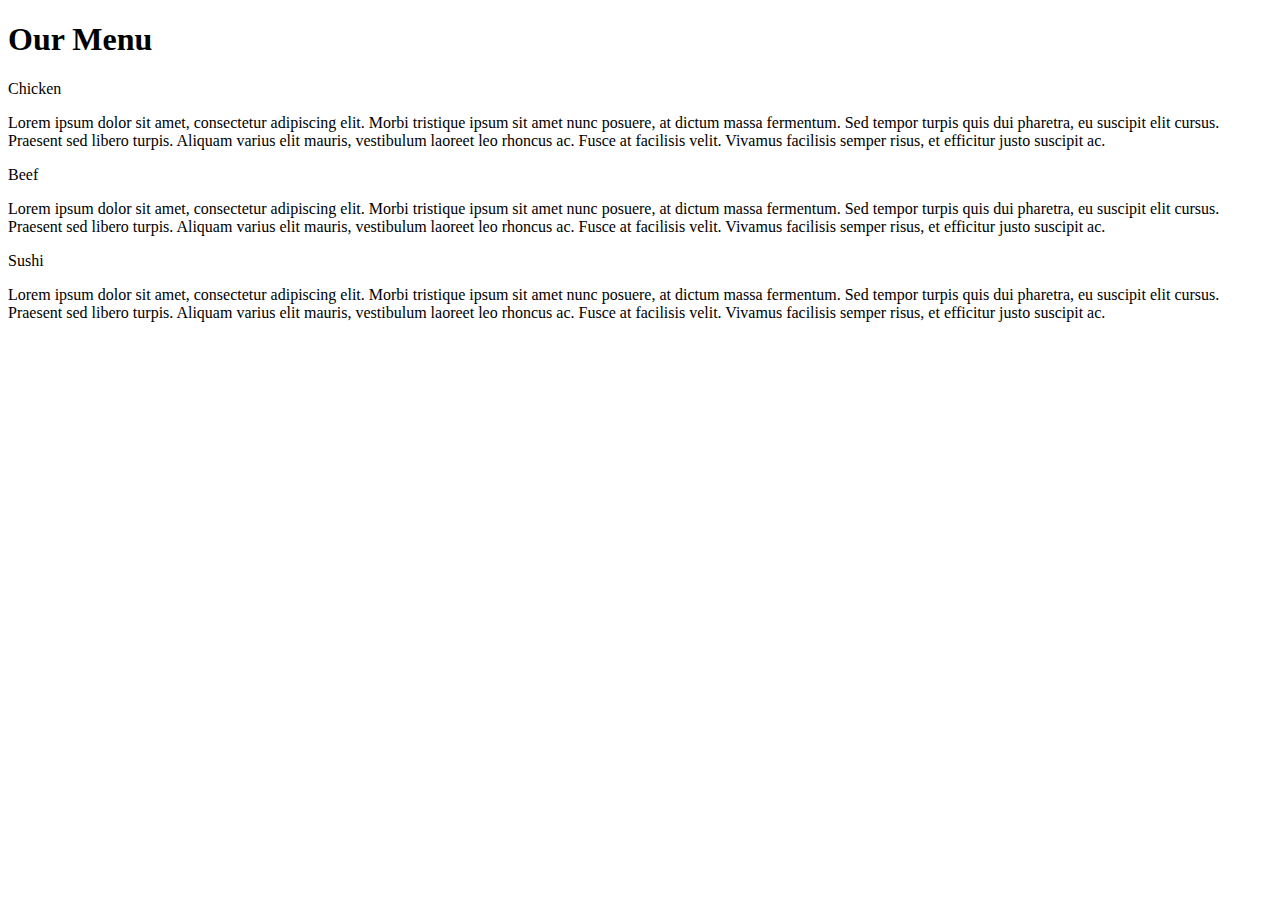
==== index.html @ 7aa36f37 "Create index.html" ====
<!DOCTYPE html>
<html>
<head>
	<meta charset="utf-8">

	<meta name="viewport" content="width=device-width, initial-scale=1">
	<link rel="stylesheet" type="text/css" href="css/styles.css">
	<title>Assignment 2 Solution</title>
</head>

<body>
	<h1>Our Menu</h1>
	<div class="row">
    
        <div class="container col-lg-4 col-md-6 col-sm-12">
		<section>
		<div id="chicken">
			Chicken
		</div>
		<p>
			Lorem ipsum dolor sit amet, consectetur adipiscing elit. Morbi tristique ipsum sit amet nunc posuere, at dictum massa fermentum. Sed tempor turpis quis dui pharetra, eu suscipit elit cursus. Praesent sed libero turpis. Aliquam varius elit mauris, vestibulum laoreet leo rhoncus ac. Fusce at facilisis velit. Vivamus facilisis semper risus, et efficitur justo suscipit ac. 
		</p>
		</section>
	</div>
    
    <div class="container col-lg-4 col-md-6 col-sm-12">
		<section>
		<div id="beef">
			Beef
		</div>
		<p>
			Lorem ipsum dolor sit amet, consectetur adipiscing elit. Morbi tristique ipsum sit amet nunc posuere, at dictum massa fermentum. Sed tempor turpis quis dui pharetra, eu suscipit elit cursus. Praesent sed libero turpis. Aliquam varius elit mauris, vestibulum laoreet leo rhoncus ac. Fusce at facilisis velit. Vivamus facilisis semper risus, et efficitur justo suscipit ac. 
		</p>
		</section>
	</div>
    
    <div class="container col-lg-4 col-md-12 col-sm-12">
		<section>
		<div id="sushi">
			Sushi
		</div>
		<p>
			Lorem ipsum dolor sit amet, consectetur adipiscing elit. Morbi tristique ipsum sit amet nunc posuere, at dictum massa fermentum. Sed tempor turpis quis dui pharetra, eu suscipit elit cursus. Praesent sed libero turpis. Aliquam varius elit mauris, vestibulum laoreet leo rhoncus ac. Fusce at facilisis velit. Vivamus facilisis semper risus, et efficitur justo suscipit ac. 
		</p>
		</section>
    </div>
    
	</div>
</body>
</html>
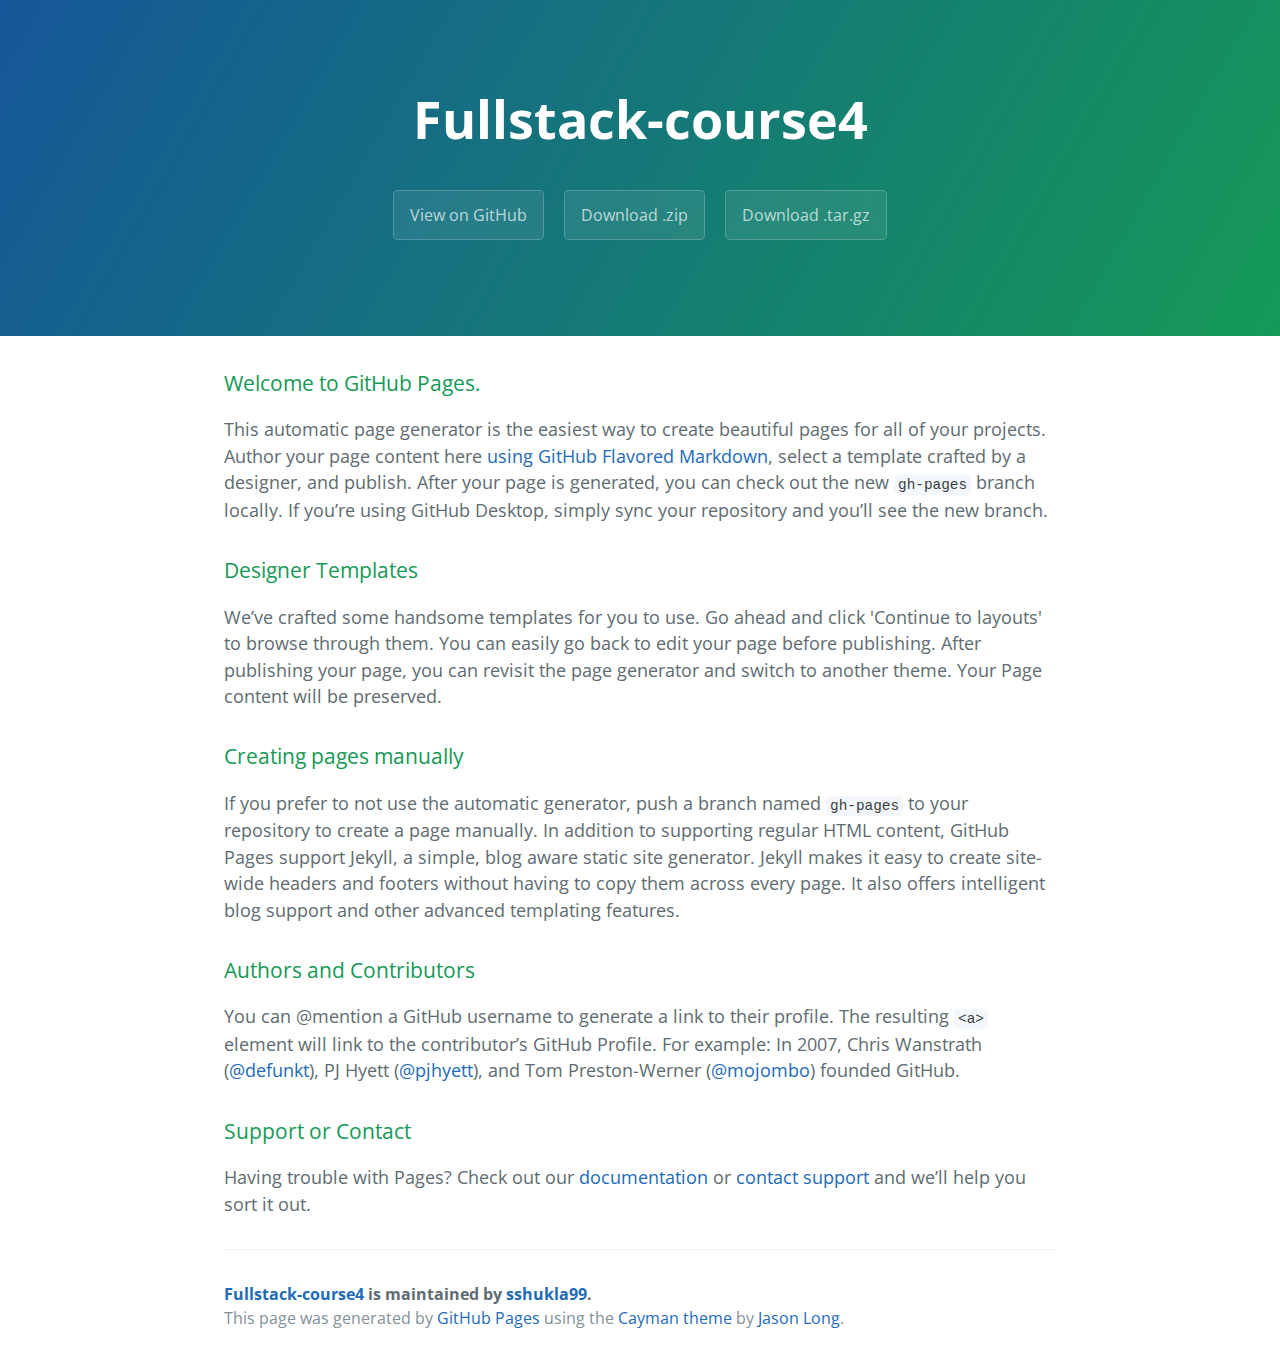
==== commit fa20de1d: "Create gh-pages branch via GitHub" ====
--- a/index.html
+++ b/index.html
@@ -1,50 +1,48 @@
 <!DOCTYPE html>
-<html>
-<head>
-	<meta charset="utf-8">
+<html lang="en-us">
+  <head>
+    <meta charset="UTF-8">
+    <title>Fullstack-course4 by sshukla99</title>
+    <meta name="viewport" content="width=device-width, initial-scale=1">
+    <link rel="stylesheet" type="text/css" href="stylesheets/normalize.css" media="screen">
+    <link href='https://fonts.googleapis.com/css?family=Open+Sans:400,700' rel='stylesheet' type='text/css'>
+    <link rel="stylesheet" type="text/css" href="stylesheets/stylesheet.css" media="screen">
+    <link rel="stylesheet" type="text/css" href="stylesheets/github-light.css" media="screen">
+  </head>
+  <body>
+    <section class="page-header">
+      <h1 class="project-name">Fullstack-course4</h1>
+      <h2 class="project-tagline"></h2>
+      <a href="https://github.com/sshukla99/fullstack-course4" class="btn">View on GitHub</a>
+      <a href="https://github.com/sshukla99/fullstack-course4/zipball/master" class="btn">Download .zip</a>
+      <a href="https://github.com/sshukla99/fullstack-course4/tarball/master" class="btn">Download .tar.gz</a>
+    </section>
 
-	<meta name="viewport" content="width=device-width, initial-scale=1">
-	<link rel="stylesheet" type="text/css" href="css/styles.css">
-	<title>Assignment 2 Solution</title>
-</head>
+    <section class="main-content">
+      <h3>
+<a id="welcome-to-github-pages" class="anchor" href="#welcome-to-github-pages" aria-hidden="true"><span aria-hidden="true" class="octicon octicon-link"></span></a>Welcome to GitHub Pages.</h3>
+<p>This automatic page generator is the easiest way to create beautiful pages for all of your projects. Author your page content here <a href="https://guides.github.com/features/mastering-markdown/">using GitHub Flavored Markdown</a>, select a template crafted by a designer, and publish. After your page is generated, you can check out the new <code>gh-pages</code> branch locally. If you’re using GitHub Desktop, simply sync your repository and you’ll see the new branch.</p>
+<h3>
+<a id="designer-templates" class="anchor" href="#designer-templates" aria-hidden="true"><span aria-hidden="true" class="octicon octicon-link"></span></a>Designer Templates</h3>
+<p>We’ve crafted some handsome templates for you to use. Go ahead and click 'Continue to layouts' to browse through them. You can easily go back to edit your page before publishing. After publishing your page, you can revisit the page generator and switch to another theme. Your Page content will be preserved.</p>
+<h3>
+<a id="creating-pages-manually" class="anchor" href="#creating-pages-manually" aria-hidden="true"><span aria-hidden="true" class="octicon octicon-link"></span></a>Creating pages manually</h3>
+<p>If you prefer to not use the automatic generator, push a branch named <code>gh-pages</code> to your repository to create a page manually. In addition to supporting regular HTML content, GitHub Pages support Jekyll, a simple, blog aware static site generator. Jekyll makes it easy to create site-wide headers and footers without having to copy them across every page. It also offers intelligent blog support and other advanced templating features.</p>
+<h3>
+<a id="authors-and-contributors" class="anchor" href="#authors-and-contributors" aria-hidden="true"><span aria-hidden="true" class="octicon octicon-link"></span></a>Authors and Contributors</h3>
+<p>You can @mention a GitHub username to generate a link to their profile. The resulting <code>&lt;a&gt;</code> element will link to the contributor’s GitHub Profile. For example: In 2007, Chris Wanstrath (<a class="user-mention" data-hovercard-type="user" data-hovercard-url="/users/defunkt/hovercard" data-octo-click="hovercard-link-click" data-octo-dimensions="link_type:self" href="https://github.com/defunkt">@defunkt</a>), PJ Hyett (<a class="user-mention" data-hovercard-type="user" data-hovercard-url="/users/pjhyett/hovercard" data-octo-click="hovercard-link-click" data-octo-dimensions="link_type:self" href="https://github.com/pjhyett">@pjhyett</a>), and Tom Preston-Werner (<a class="user-mention" data-hovercard-type="user" data-hovercard-url="/users/mojombo/hovercard" data-octo-click="hovercard-link-click" data-octo-dimensions="link_type:self" href="https://github.com/mojombo">@mojombo</a>) founded GitHub.</p>
+<h3>
+<a id="support-or-contact" class="anchor" href="#support-or-contact" aria-hidden="true"><span aria-hidden="true" class="octicon octicon-link"></span></a>Support or Contact</h3>
+<p>Having trouble with Pages? Check out our <a href="https://help.github.com/pages">documentation</a> or <a href="https://github.com/contact">contact support</a> and we’ll help you sort it out.</p>
 
-<body>
-	<h1>Our Menu</h1>
-	<div class="row">
-    
-        <div class="container col-lg-4 col-md-6 col-sm-12">
-		<section>
-		<div id="chicken">
-			Chicken
-		</div>
-		<p>
-			Lorem ipsum dolor sit amet, consectetur adipiscing elit. Morbi tristique ipsum sit amet nunc posuere, at dictum massa fermentum. Sed tempor turpis quis dui pharetra, eu suscipit elit cursus. Praesent sed libero turpis. Aliquam varius elit mauris, vestibulum laoreet leo rhoncus ac. Fusce at facilisis velit. Vivamus facilisis semper risus, et efficitur justo suscipit ac. 
-		</p>
-		</section>
-	</div>
-    
-    <div class="container col-lg-4 col-md-6 col-sm-12">
-		<section>
-		<div id="beef">
-			Beef
-		</div>
-		<p>
-			Lorem ipsum dolor sit amet, consectetur adipiscing elit. Morbi tristique ipsum sit amet nunc posuere, at dictum massa fermentum. Sed tempor turpis quis dui pharetra, eu suscipit elit cursus. Praesent sed libero turpis. Aliquam varius elit mauris, vestibulum laoreet leo rhoncus ac. Fusce at facilisis velit. Vivamus facilisis semper risus, et efficitur justo suscipit ac. 
-		</p>
-		</section>
-	</div>
-    
-    <div class="container col-lg-4 col-md-12 col-sm-12">
-		<section>
-		<div id="sushi">
-			Sushi
-		</div>
-		<p>
-			Lorem ipsum dolor sit amet, consectetur adipiscing elit. Morbi tristique ipsum sit amet nunc posuere, at dictum massa fermentum. Sed tempor turpis quis dui pharetra, eu suscipit elit cursus. Praesent sed libero turpis. Aliquam varius elit mauris, vestibulum laoreet leo rhoncus ac. Fusce at facilisis velit. Vivamus facilisis semper risus, et efficitur justo suscipit ac. 
-		</p>
-		</section>
-    </div>
-    
-	</div>
-</body>
+      <footer class="site-footer">
+        <span class="site-footer-owner"><a href="https://github.com/sshukla99/fullstack-course4">Fullstack-course4</a> is maintained by <a href="https://github.com/sshukla99">sshukla99</a>.</span>
+
+        <span class="site-footer-credits">This page was generated by <a href="https://pages.github.com">GitHub Pages</a> using the <a href="https://github.com/jasonlong/cayman-theme">Cayman theme</a> by <a href="https://twitter.com/jasonlong">Jason Long</a>.</span>
+      </footer>
+
+    </section>
+
+  
+  </body>
 </html>
--- a/stylesheets/stylesheet.css
+++ b/stylesheets/stylesheet.css
@@ -0,0 +1,245 @@
+* {
+  box-sizing: border-box; }
+
+body {
+  padding: 0;
+  margin: 0;
+  font-family: "Open Sans", "Helvetica Neue", Helvetica, Arial, sans-serif;
+  font-size: 16px;
+  line-height: 1.5;
+  color: #606c71; }
+
+a {
+  color: #1e6bb8;
+  text-decoration: none; }
+  a:hover {
+    text-decoration: underline; }
+
+.btn {
+  display: inline-block;
+  margin-bottom: 1rem;
+  color: rgba(255, 255, 255, 0.7);
+  background-color: rgba(255, 255, 255, 0.08);
+  border-color: rgba(255, 255, 255, 0.2);
+  border-style: solid;
+  border-width: 1px;
+  border-radius: 0.3rem;
+  transition: color 0.2s, background-color 0.2s, border-color 0.2s; }
+  .btn + .btn {
+    margin-left: 1rem; }
+
+.btn:hover {
+  color: rgba(255, 255, 255, 0.8);
+  text-decoration: none;
+  background-color: rgba(255, 255, 255, 0.2);
+  border-color: rgba(255, 255, 255, 0.3); }
+
+@media screen and (min-width: 64em) {
+  .btn {
+    padding: 0.75rem 1rem; } }
+
+@media screen and (min-width: 42em) and (max-width: 64em) {
+  .btn {
+    padding: 0.6rem 0.9rem;
+    font-size: 0.9rem; } }
+
+@media screen and (max-width: 42em) {
+  .btn {
+    display: block;
+    width: 100%;
+    padding: 0.75rem;
+    font-size: 0.9rem; }
+    .btn + .btn {
+      margin-top: 1rem;
+      margin-left: 0; } }
+
+.page-header {
+  color: #fff;
+  text-align: center;
+  background-color: #159957;
+  background-image: linear-gradient(120deg, #155799, #159957); }
+
+@media screen and (min-width: 64em) {
+  .page-header {
+    padding: 5rem 6rem; } }
+
+@media screen and (min-width: 42em) and (max-width: 64em) {
+  .page-header {
+    padding: 3rem 4rem; } }
+
+@media screen and (max-width: 42em) {
+  .page-header {
+    padding: 2rem 1rem; } }
+
+.project-name {
+  margin-top: 0;
+  margin-bottom: 0.1rem; }
+
+@media screen and (min-width: 64em) {
+  .project-name {
+    font-size: 3.25rem; } }
+
+@media screen and (min-width: 42em) and (max-width: 64em) {
+  .project-name {
+    font-size: 2.25rem; } }
+
+@media screen and (max-width: 42em) {
+  .project-name {
+    font-size: 1.75rem; } }
+
+.project-tagline {
+  margin-bottom: 2rem;
+  font-weight: normal;
+  opacity: 0.7; }
+
+@media screen and (min-width: 64em) {
+  .project-tagline {
+    font-size: 1.25rem; } }
+
+@media screen and (min-width: 42em) and (max-width: 64em) {
+  .project-tagline {
+    font-size: 1.15rem; } }
+
+@media screen and (max-width: 42em) {
+  .project-tagline {
+    font-size: 1rem; } }
+
+.main-content :first-child {
+  margin-top: 0; }
+.main-content img {
+  max-width: 100%; }
+.main-content h1, .main-content h2, .main-content h3, .main-content h4, .main-content h5, .main-content h6 {
+  margin-top: 2rem;
+  margin-bottom: 1rem;
+  font-weight: normal;
+  color: #159957; }
+.main-content p {
+  margin-bottom: 1em; }
+.main-content code {
+  padding: 2px 4px;
+  font-family: Consolas, "Liberation Mono", Menlo, Courier, monospace;
+  font-size: 0.9rem;
+  color: #383e41;
+  background-color: #f3f6fa;
+  border-radius: 0.3rem; }
+.main-content pre {
+  padding: 0.8rem;
+  margin-top: 0;
+  margin-bottom: 1rem;
+  font: 1rem Consolas, "Liberation Mono", Menlo, Courier, monospace;
+  color: #567482;
+  word-wrap: normal;
+  background-color: #f3f6fa;
+  border: solid 1px #dce6f0;
+  border-radius: 0.3rem; }
+  .main-content pre > code {
+    padding: 0;
+    margin: 0;
+    font-size: 0.9rem;
+    color: #567482;
+    word-break: normal;
+    white-space: pre;
+    background: transparent;
+    border: 0; }
+.main-content .highlight {
+  margin-bottom: 1rem; }
+  .main-content .highlight pre {
+    margin-bottom: 0;
+    word-break: normal; }
+.main-content .highlight pre, .main-content pre {
+  padding: 0.8rem;
+  overflow: auto;
+  font-size: 0.9rem;
+  line-height: 1.45;
+  border-radius: 0.3rem; }
+.main-content pre code, .main-content pre tt {
+  display: inline;
+  max-width: initial;
+  padding: 0;
+  margin: 0;
+  overflow: initial;
+  line-height: inherit;
+  word-wrap: normal;
+  background-color: transparent;
+  border: 0; }
+  .main-content pre code:before, .main-content pre code:after, .main-content pre tt:before, .main-content pre tt:after {
+    content: normal; }
+.main-content ul, .main-content ol {
+  margin-top: 0; }
+.main-content blockquote {
+  padding: 0 1rem;
+  margin-left: 0;
+  color: #819198;
+  border-left: 0.3rem solid #dce6f0; }
+  .main-content blockquote > :first-child {
+    margin-top: 0; }
+  .main-content blockquote > :last-child {
+    margin-bottom: 0; }
+.main-content table {
+  display: block;
+  width: 100%;
+  overflow: auto;
+  word-break: normal;
+  word-break: keep-all; }
+  .main-content table th {
+    font-weight: bold; }
+  .main-content table th, .main-content table td {
+    padding: 0.5rem 1rem;
+    border: 1px solid #e9ebec; }
+.main-content dl {
+  padding: 0; }
+  .main-content dl dt {
+    padding: 0;
+    margin-top: 1rem;
+    font-size: 1rem;
+    font-weight: bold; }
+  .main-content dl dd {
+    padding: 0;
+    margin-bottom: 1rem; }
+.main-content hr {
+  height: 2px;
+  padding: 0;
+  margin: 1rem 0;
+  background-color: #eff0f1;
+  border: 0; }
+
+@media screen and (min-width: 64em) {
+  .main-content {
+    max-width: 64rem;
+    padding: 2rem 6rem;
+    margin: 0 auto;
+    font-size: 1.1rem; } }
+
+@media screen and (min-width: 42em) and (max-width: 64em) {
+  .main-content {
+    padding: 2rem 4rem;
+    font-size: 1.1rem; } }
+
+@media screen and (max-width: 42em) {
+  .main-content {
+    padding: 2rem 1rem;
+    font-size: 1rem; } }
+
+.site-footer {
+  padding-top: 2rem;
+  margin-top: 2rem;
+  border-top: solid 1px #eff0f1; }
+
+.site-footer-owner {
+  display: block;
+  font-weight: bold; }
+
+.site-footer-credits {
+  color: #819198; }
+
+@media screen and (min-width: 64em) {
+  .site-footer {
+    font-size: 1rem; } }
+
+@media screen and (min-width: 42em) and (max-width: 64em) {
+  .site-footer {
+    font-size: 1rem; } }
+
+@media screen and (max-width: 42em) {
+  .site-footer {
+    font-size: 0.9rem; } }
--- a/stylesheets/github-light.css
+++ b/stylesheets/github-light.css
@@ -0,0 +1,130 @@
+/*!
+ * GitHub Light v0.4.1
+ * Copyright (c) 2012 - 2017 GitHub, Inc.
+ * Licensed under MIT (https://github.com/primer/github-syntax-theme-generator/blob/master/LICENSE)
+ */
+
+.pl-c /* comment, punctuation.definition.comment, string.comment */ {
+  color: #6a737d;
+}
+
+.pl-c1 /* constant, entity.name.constant, variable.other.constant, variable.language, support, meta.property-name, support.constant, support.variable, meta.module-reference, markup.raw, meta.diff.header, meta.output */,
+.pl-s .pl-v /* string variable */ {
+  color: #005cc5;
+}
+
+.pl-e /* entity */,
+.pl-en /* entity.name */ {
+  color: #6f42c1;
+}
+
+.pl-smi /* variable.parameter.function, storage.modifier.package, storage.modifier.import, storage.type.java, variable.other */,
+.pl-s .pl-s1 /* string source */ {
+  color: #24292e;
+}
+
+.pl-ent /* entity.name.tag, markup.quote */ {
+  color: #22863a;
+}
+
+.pl-k /* keyword, storage, storage.type */ {
+  color: #d73a49;
+}
+
+.pl-s /* string */,
+.pl-pds /* punctuation.definition.string, source.regexp, string.regexp.character-class */,
+.pl-s .pl-pse .pl-s1 /* string punctuation.section.embedded source */,
+.pl-sr /* string.regexp */,
+.pl-sr .pl-cce /* string.regexp constant.character.escape */,
+.pl-sr .pl-sre /* string.regexp source.ruby.embedded */,
+.pl-sr .pl-sra /* string.regexp string.regexp.arbitrary-repitition */ {
+  color: #032f62;
+}
+
+.pl-v /* variable */,
+.pl-smw /* sublimelinter.mark.warning */ {
+  color: #e36209;
+}
+
+.pl-bu /* invalid.broken, invalid.deprecated, invalid.unimplemented, message.error, brackethighlighter.unmatched, sublimelinter.mark.error */ {
+  color: #b31d28;
+}
+
+.pl-ii /* invalid.illegal */ {
+  color: #fafbfc;
+  background-color: #b31d28;
+}
+
+.pl-c2 /* carriage-return */ {
+  color: #fafbfc;
+  background-color: #d73a49;
+}
+
+.pl-c2::before /* carriage-return */ {
+  content: "^M";
+}
+
+.pl-sr .pl-cce /* string.regexp constant.character.escape */ {
+  font-weight: bold;
+  color: #22863a;
+}
+
+.pl-ml /* markup.list */ {
+  color: #735c0f;
+}
+
+.pl-mh /* markup.heading */,
+.pl-mh .pl-en /* markup.heading entity.name */,
+.pl-ms /* meta.separator */ {
+  font-weight: bold;
+  color: #005cc5;
+}
+
+.pl-mi /* markup.italic */ {
+  font-style: italic;
+  color: #24292e;
+}
+
+.pl-mb /* markup.bold */ {
+  font-weight: bold;
+  color: #24292e;
+}
+
+.pl-md /* markup.deleted, meta.diff.header.from-file, punctuation.definition.deleted */ {
+  color: #b31d28;
+  background-color: #ffeef0;
+}
+
+.pl-mi1 /* markup.inserted, meta.diff.header.to-file, punctuation.definition.inserted */ {
+  color: #22863a;
+  background-color: #f0fff4;
+}
+
+.pl-mc /* markup.changed, punctuation.definition.changed */ {
+  color: #e36209;
+  background-color: #ffebda;
+}
+
+.pl-mi2 /* markup.ignored, markup.untracked */ {
+  color: #f6f8fa;
+  background-color: #005cc5;
+}
+
+.pl-mdr /* meta.diff.range */ {
+  font-weight: bold;
+  color: #6f42c1;
+}
+
+.pl-ba /* brackethighlighter.tag, brackethighlighter.curly, brackethighlighter.round, brackethighlighter.square, brackethighlighter.angle, brackethighlighter.quote */ {
+  color: #586069;
+}
+
+.pl-sg /* sublimelinter.gutter-mark */ {
+  color: #959da5;
+}
+
+.pl-corl /* constant.other.reference.link, string.other.link */ {
+  text-decoration: underline;
+  color: #032f62;
+}
+
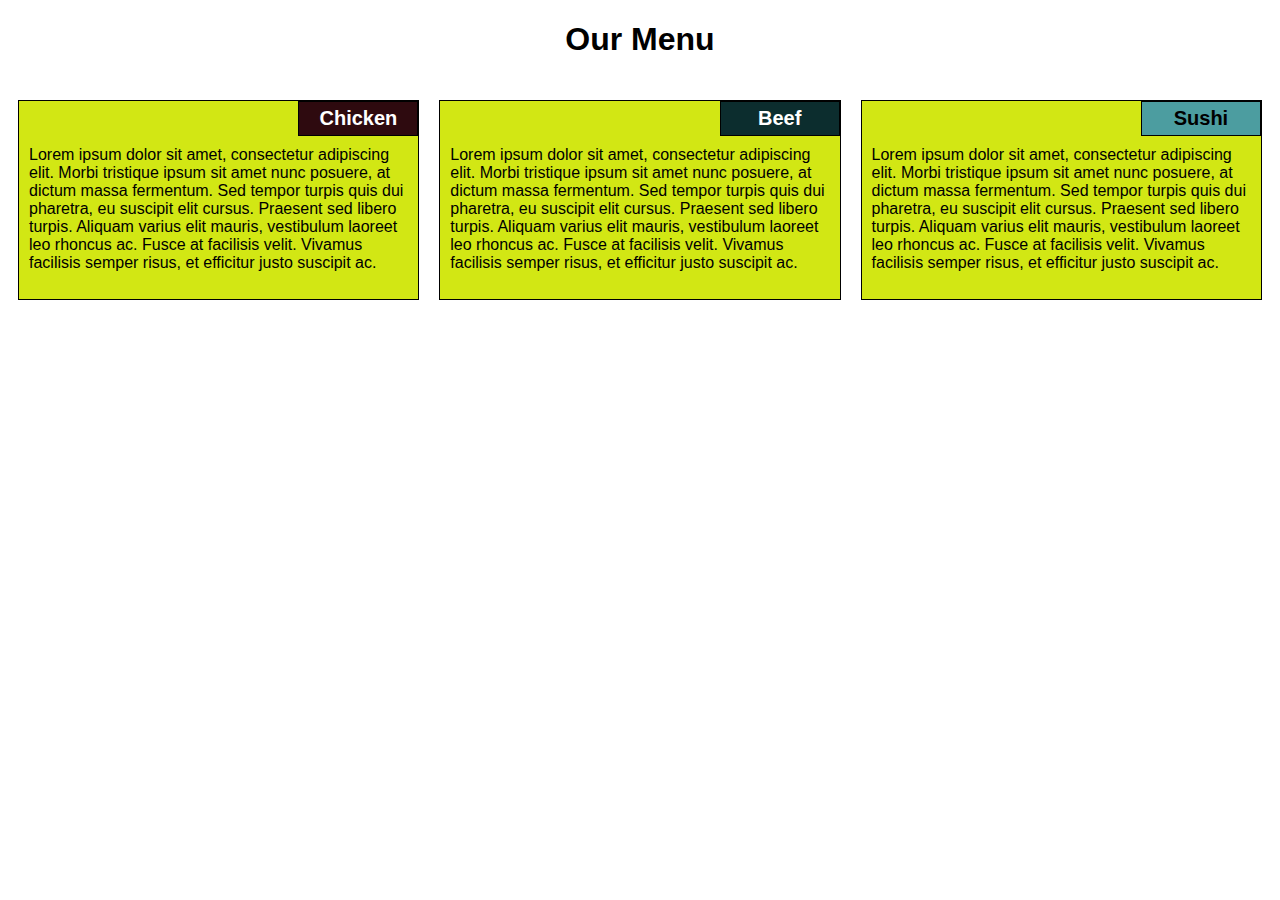
==== commit d6ffd3d3: "update" ====
--- a/index.html
+++ b/index.html
@@ -1,48 +1,51 @@
+
 <!DOCTYPE html>
-<html lang="en-us">
-  <head>
-    <meta charset="UTF-8">
-    <title>Fullstack-course4 by sshukla99</title>
-    <meta name="viewport" content="width=device-width, initial-scale=1">
-    <link rel="stylesheet" type="text/css" href="stylesheets/normalize.css" media="screen">
-    <link href='https://fonts.googleapis.com/css?family=Open+Sans:400,700' rel='stylesheet' type='text/css'>
-    <link rel="stylesheet" type="text/css" href="stylesheets/stylesheet.css" media="screen">
-    <link rel="stylesheet" type="text/css" href="stylesheets/github-light.css" media="screen">
-  </head>
-  <body>
-    <section class="page-header">
-      <h1 class="project-name">Fullstack-course4</h1>
-      <h2 class="project-tagline"></h2>
-      <a href="https://github.com/sshukla99/fullstack-course4" class="btn">View on GitHub</a>
-      <a href="https://github.com/sshukla99/fullstack-course4/zipball/master" class="btn">Download .zip</a>
-      <a href="https://github.com/sshukla99/fullstack-course4/tarball/master" class="btn">Download .tar.gz</a>
-    </section>
+<html>
+<head>
+	<meta charset="utf-8">
 
-    <section class="main-content">
-      <h3>
-<a id="welcome-to-github-pages" class="anchor" href="#welcome-to-github-pages" aria-hidden="true"><span aria-hidden="true" class="octicon octicon-link"></span></a>Welcome to GitHub Pages.</h3>
-<p>This automatic page generator is the easiest way to create beautiful pages for all of your projects. Author your page content here <a href="https://guides.github.com/features/mastering-markdown/">using GitHub Flavored Markdown</a>, select a template crafted by a designer, and publish. After your page is generated, you can check out the new <code>gh-pages</code> branch locally. If you’re using GitHub Desktop, simply sync your repository and you’ll see the new branch.</p>
-<h3>
-<a id="designer-templates" class="anchor" href="#designer-templates" aria-hidden="true"><span aria-hidden="true" class="octicon octicon-link"></span></a>Designer Templates</h3>
-<p>We’ve crafted some handsome templates for you to use. Go ahead and click 'Continue to layouts' to browse through them. You can easily go back to edit your page before publishing. After publishing your page, you can revisit the page generator and switch to another theme. Your Page content will be preserved.</p>
-<h3>
-<a id="creating-pages-manually" class="anchor" href="#creating-pages-manually" aria-hidden="true"><span aria-hidden="true" class="octicon octicon-link"></span></a>Creating pages manually</h3>
-<p>If you prefer to not use the automatic generator, push a branch named <code>gh-pages</code> to your repository to create a page manually. In addition to supporting regular HTML content, GitHub Pages support Jekyll, a simple, blog aware static site generator. Jekyll makes it easy to create site-wide headers and footers without having to copy them across every page. It also offers intelligent blog support and other advanced templating features.</p>
-<h3>
-<a id="authors-and-contributors" class="anchor" href="#authors-and-contributors" aria-hidden="true"><span aria-hidden="true" class="octicon octicon-link"></span></a>Authors and Contributors</h3>
-<p>You can @mention a GitHub username to generate a link to their profile. The resulting <code>&lt;a&gt;</code> element will link to the contributor’s GitHub Profile. For example: In 2007, Chris Wanstrath (<a class="user-mention" data-hovercard-type="user" data-hovercard-url="/users/defunkt/hovercard" data-octo-click="hovercard-link-click" data-octo-dimensions="link_type:self" href="https://github.com/defunkt">@defunkt</a>), PJ Hyett (<a class="user-mention" data-hovercard-type="user" data-hovercard-url="/users/pjhyett/hovercard" data-octo-click="hovercard-link-click" data-octo-dimensions="link_type:self" href="https://github.com/pjhyett">@pjhyett</a>), and Tom Preston-Werner (<a class="user-mention" data-hovercard-type="user" data-hovercard-url="/users/mojombo/hovercard" data-octo-click="hovercard-link-click" data-octo-dimensions="link_type:self" href="https://github.com/mojombo">@mojombo</a>) founded GitHub.</p>
-<h3>
-<a id="support-or-contact" class="anchor" href="#support-or-contact" aria-hidden="true"><span aria-hidden="true" class="octicon octicon-link"></span></a>Support or Contact</h3>
-<p>Having trouble with Pages? Check out our <a href="https://help.github.com/pages">documentation</a> or <a href="https://github.com/contact">contact support</a> and we’ll help you sort it out.</p>
+	<meta name="viewport" content="width=device-width, initial-scale=1">
+	<link rel="stylesheet" type="text/css" href="css/styles.css">
+	<title>Assignment 2 Solution</title>
+</head>
 
-      <footer class="site-footer">
-        <span class="site-footer-owner"><a href="https://github.com/sshukla99/fullstack-course4">Fullstack-course4</a> is maintained by <a href="https://github.com/sshukla99">sshukla99</a>.</span>
-
-        <span class="site-footer-credits">This page was generated by <a href="https://pages.github.com">GitHub Pages</a> using the <a href="https://github.com/jasonlong/cayman-theme">Cayman theme</a> by <a href="https://twitter.com/jasonlong">Jason Long</a>.</span>
-      </footer>
-
-    </section>
-
-  
-  </body>
+<body>
+	<h1>Our Menu</h1>
+	<div class="row">
+    
+        <div class="container col-lg-4 col-md-6 col-sm-12">
+		<section>
+		<div id="chicken">
+			Chicken
+		</div>
+		<p>
+			Lorem ipsum dolor sit amet, consectetur adipiscing elit. Morbi tristique ipsum sit amet nunc posuere, at dictum massa fermentum. Sed tempor turpis quis dui pharetra, eu suscipit elit cursus. Praesent sed libero turpis. Aliquam varius elit mauris, vestibulum laoreet leo rhoncus ac. Fusce at facilisis velit. Vivamus facilisis semper risus, et efficitur justo suscipit ac. 
+		</p>
+		</section>
+	</div>
+    
+    <div class="container col-lg-4 col-md-6 col-sm-12">
+		<section>
+		<div id="beef">
+			Beef
+		</div>
+		<p>
+			Lorem ipsum dolor sit amet, consectetur adipiscing elit. Morbi tristique ipsum sit amet nunc posuere, at dictum massa fermentum. Sed tempor turpis quis dui pharetra, eu suscipit elit cursus. Praesent sed libero turpis. Aliquam varius elit mauris, vestibulum laoreet leo rhoncus ac. Fusce at facilisis velit. Vivamus facilisis semper risus, et efficitur justo suscipit ac. 
+		</p>
+		</section>
+	</div>
+    
+    <div class="container col-lg-4 col-md-12 col-sm-12">
+		<section>
+		<div id="sushi">
+			Sushi
+		</div>
+		<p>
+			Lorem ipsum dolor sit amet, consectetur adipiscing elit. Morbi tristique ipsum sit amet nunc posuere, at dictum massa fermentum. Sed tempor turpis quis dui pharetra, eu suscipit elit cursus. Praesent sed libero turpis. Aliquam varius elit mauris, vestibulum laoreet leo rhoncus ac. Fusce at facilisis velit. Vivamus facilisis semper risus, et efficitur justo suscipit ac. 
+		</p>
+		</section>
+    </div>
+    
+	</div>
+</body>
 </html>
--- a/css/styles.css
+++ b/css/styles.css
@@ -0,0 +1,224 @@
+/* Base Styles */
+
+* {
+	box-sizing: border-box;
+}
+
+h1 {
+	font-weight: bold;
+	text-align: center;
+}
+
+body {
+    font-family: Arial, Helvetica, sans-serif;
+	background-color: #ffffffb4;
+
+}
+
+p {
+	padding: 10px;
+	margin: 0;
+}
+
+.container {
+	border: none;
+	margin-left: auto;
+	margin-right: auto;
+	margin-top: 10px;
+	margin-bottom: 10px;
+	padding: 10px;
+}
+
+section {
+	border:	1px solid black;
+	background-color: #d2e714;
+	width: 100%;
+	height: 200px;
+	color: black;
+	position: relative;
+	overflow: auto;
+}
+
+/* Section Titles */
+
+#chicken {
+	border: 1px solid black;
+	text-align: center;
+	width: 30%;
+	margin-left: 70%;
+	font-weight: bold;
+	font-size: 125%;
+	margin-bottom: 0;
+	margin-top: 0;
+	padding: 5px;
+    background-color: #2e0a0f;
+    color: white;
+}
+
+#beef {
+	border: 1px solid black;
+	text-align: center;
+	width: 30%;
+	margin-left: 70%;
+	font-weight: bold;
+	font-size: 125%;
+	margin-bottom: 0;
+	margin-top: 0;
+	padding: 5px;
+    background-color: #0c2d2e;
+    color: white;
+}
+
+#sushi {
+	border: 1px solid black;
+	text-align: center;
+	width: 30%;
+	margin-left: 70%;
+	font-weight: bold;
+	font-size: 125%;
+	margin-bottom: 0;
+    margin-top: 0;
+    padding: 5px;
+	background-color: #4c9da0;
+	color: black;
+}
+
+.row {
+	width: 100%;
+}
+
+/* Big */
+
+@media (min-width: 992px) {
+  .col-lg-1, .col-lg-2, .col-lg-3, .col-lg-4, .col-lg-5, .col-lg-6, .col-lg-7, .col-lg-8, .col-lg-9, .col-lg-10, .col-lg-11, .col-lg-12 {
+    float: left;
+  }
+
+  .col-lg-1 {
+    width: 8.33%;
+  }
+  .col-lg-2 {
+    width: 16.66%;
+  }
+  .col-lg-3 {
+    width: 25%;
+  }
+  .col-lg-4 {
+    width: 33.33%;
+  }
+  .col-lg-5 {
+    width: 41.66%;
+  }
+  .col-lg-6 {
+    width: 50%;
+  }
+  .col-lg-7 {
+    width: 58.33%;
+  }
+  .col-lg-8 {
+    width: 66.66%;
+  }
+  .col-lg-9 {
+    width: 74.99%;
+  }
+  .col-lg-10 {
+    width: 83.33%;
+  }
+  .col-lg-11 {
+    width: 91.66%;
+  }
+  .col-lg-12 {
+    width: 100%;
+  }
+
+}
+
+/* Medium */
+
+@media (min-width: 768px) and (max-width: 991px) {
+  .col-md-1, .col-md-2, .col-md-3, .col-md-4, .col-md-5, .col-md-6, .col-md-7, .col-md-8, .col-md-9, .col-md-10, .col-md-11, .col-md-12 {
+    float: left;
+  }
+
+  .col-md-1 {
+    width: 8.33%;
+  }
+  .col-md-2 {
+    width: 16.66%;
+  }
+  .col-md-3 {
+    width: 25%;
+  }
+  .col-md-4 {
+    width: 33.33%;
+  }
+  .col-md-5 {
+    width: 41.66%;
+  }
+  .col-md-6 {
+    width: 50%;
+  }
+  .col-md-7 {
+    width: 58.33%;
+  }
+  .col-md-8 {
+    width: 66.66%;
+  }
+  .col-md-9 {
+    width: 74.99%;
+  }
+  .col-md-10 {
+    width: 83.33%;
+  }
+  .col-md-11 {
+    width: 91.66%;
+  }
+  .col-md-12 {
+    width: 100%;
+  }
+}
+
+/* Small */
+
+@media (max-width: 768px) {
+  .col-sm-1, .col-sm-2, .col-sm-3, .col-sm-4, .col-sm-5, .col-sm-6, .col-sm-7, .col-sm-8, .col-sm-9, .col-sm-10, .col-sm-11, .col-sm-12 {
+ 	float: left;
+  }
+
+  .col-sm-1 {
+    width: 8.33%;
+  }
+  .col-sm-2 {
+    width: 16.66%;
+  }
+  .col-sm-3 {
+    width: 25%;
+  }
+  .col-sm-4 {
+    width: 33.33%;
+  }
+  .col-sm-5 {
+    width: 41.66%;
+  }
+  .col-sm-6 {
+    width: 50%;
+  }
+  .col-sm-7 {
+    width: 58.33%;
+  }
+  .col-sm-8 {
+    width: 66.66%;
+  }
+  .col-sm-9 {
+    width: 74.99%;
+  }
+  .col-sm-10 {
+    width: 83.33%;
+  }
+  .col-sm-11 {
+    width: 91.66%;
+  }
+  .col-sm-12 {
+    width: 100%;
+  }
+}